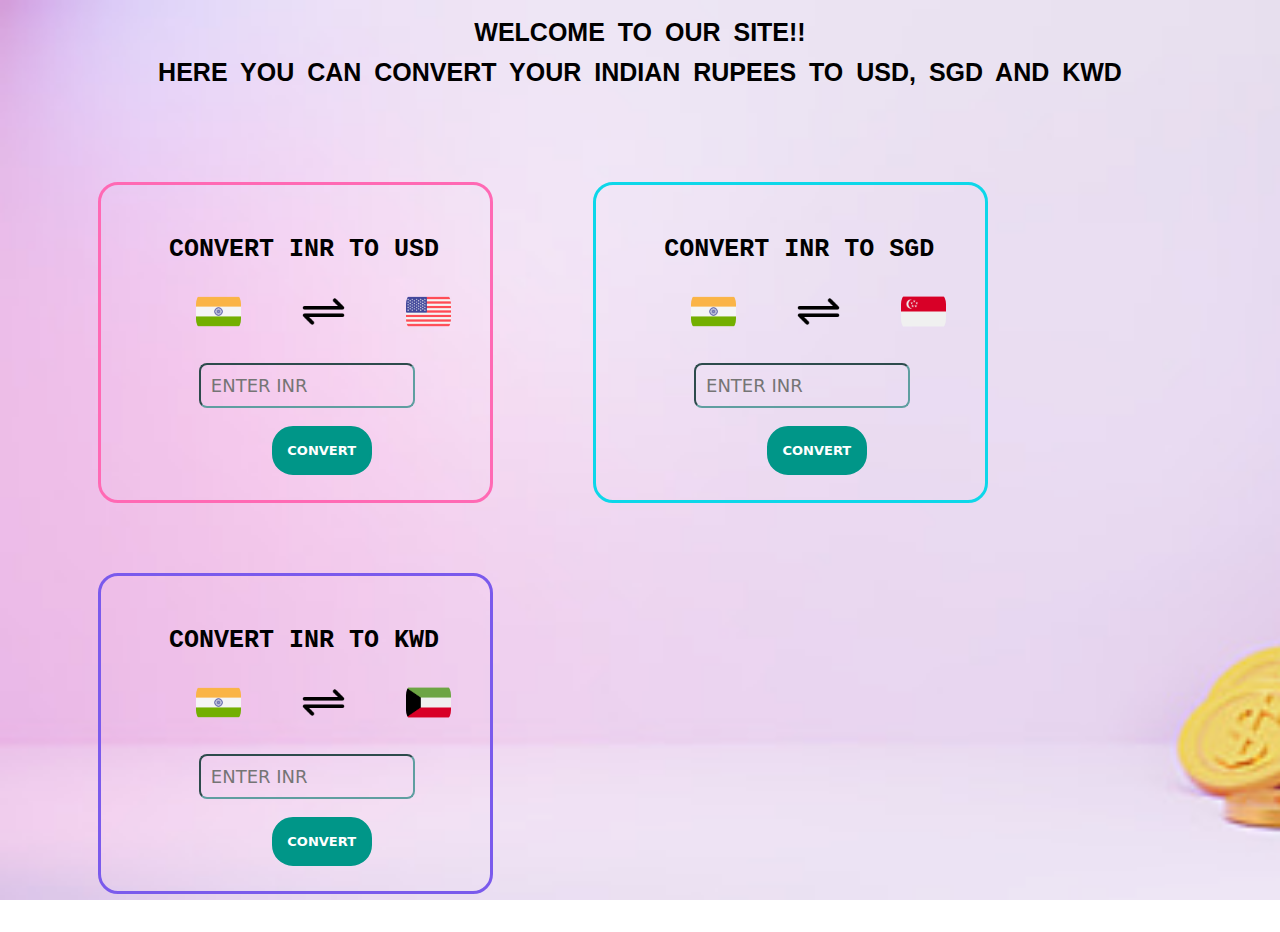
==== new fla_base/fla.html @ 67ea2731 "Add files via upload" ====
<!DOCTYPE html>
<html lang="en">
<head>
    <meta charset="UTF-8">
    <meta http-equiv="X-UA-Compatible" content="IE=edge">
    <meta name="viewport" content="width=device-width, initial-scale=1.0">
    <title>Currency convertor</title>
    <link rel="stylesheet" href="fla.css">
    <link rel="icon" type="image/x-icon" href="icon.png">
</head>
<body>
    <p class="intro">WELCOME TO OUR SITE!!<br>HERE YOU CAN CONVERT YOUR INDIAN RUPEES TO USD, SGD AND KWD</p>
    <div class="flex">

    <!-- INR TO USD -->
    <div class="container">
        <div class="box">
        <header>
            <p class="head">CONVERT INR TO USD</p>
        </header>
        <div class="img">
            <img src="ind1.png" alt="INDIA FLAG" id="india" height="40px" width="40px">
            <img src="arrow.png" alt="ARROW" id="arrow" height="30px" width="35px">
            <img src="usa1.png" alt="USA FLAG" id="america" height="40px" width="40px">
        </div>
        <p id="amer"></p>
        <div class="select">
            <input type="number" placeholder="ENTER INR" id="inr">
        </div>
        <div class="btn">
            <button class="button" onclick="convertusd()">CONVERT</button>
        </div>
    </div>
    </div>

    <!-- INR TO SGD -->
        <div class="con1">
                <div class="box">
                <header>
                    <p class="head">CONVERT INR TO SGD</p>
                </header>
                <div class="img">
                    <img src="ind1.png" alt="INDIA FLAG" id="india" height="40px" width="40px">
                    <img src="arrow.png" alt="ARROW" id="arrow" height="30px" width="35px">
                    <img src="singapore.png" alt="SINGAPORE FLAG" id="singa" height="40px" width="40px">
                </div>
                <p id="sing"></p>
                <div class="select">
                    <input type="number" placeholder="ENTER INR" id="inr1">
                </div>
                <div class="btn">
                    <button class="button" onclick="convertsgd()">CONVERT</button>
                </div>
                </div>
        </div>

    <!-- INR TO KWD -->

    <div class="con2">
        <div class="box">
        <header>
            <p class="head">CONVERT INR TO KWD</p>
        </header>
        <div class="img">
            <img src="ind1.png" alt="INDIA FLAG" id="india" height="40px" width="40px">
            <img src="arrow.png" alt="ARROW" id="arrow" height="30px" width="35px">
            <img src="kuwait.png" alt="KUWAIT FLAG" id="kuwa" height="40px" width="40px">
        </div>
        <p id="kuwait"></p>
        <div class="select">
            <input type="number" placeholder="ENTER INR" id="inr2">
        </div>
        <div class="btn">
            <button class="button" onclick="convertkwd()">CONVERT</button>
        </div>
        </div>
    </div>
    </div>
    <script src="fla.js"></script>
</body>
</html>
---- new fla_base/fla.css ----
*{
    font-family: system-ui, -apple-system, BlinkMacSystemFont, 'Segoe UI', Roboto, Oxygen, Ubuntu, Cantarell, 'Open Sans', 'Helvetica Neue', sans-serif;
    background-image:url("bg.jpg");
    background-repeat: no-repeat;
    background-attachment: fixed;
    background-size: cover;
}
.intro{
    font-family:sans-serif;
    font-size:25px;
    text-align: center;
    font-weight: bold;
    line-height: 40px;
    margin-top: 12px;
    color:black;
    word-spacing: 6px;
}
.flex{
    display: flex;
    margin-left: 50px;
    margin-top: 50px;
}
.container{
    margin: 30px;
    margin-top: 40px;
    border: 3px solid #FF69B4;
    padding-left: 25px;
    padding-top: 25px;
    padding-bottom: 25px;
    width: 30%;
    height: auto;
    border-radius: 20px;
    margin-left: 40px;
    margin-right: 60px;
    box-shadow: 2px #009688;
}
.container:hover{
    color:#4315da;
    border: 5px dotted #FF69B4;
}
.con1{
    margin: 30px;
    margin-top: 40px;
    border: 3px solid rgb(13, 215, 233);
    padding-left: 25px;
    padding-top: 25px;
    padding-bottom: 25px;
    width: 30%;
    height:30%;
    border-radius: 20px;
    margin-left: 40px;
    margin-right: 60px;
    box-shadow: 12px #009688;
}
.con1:hover{
    color: #a91cd0;
    border: 5px dotted rgba(13,215,233);
}
.con2{
    margin: 30px;
    margin-top: 40px;
    border: 3px solid rgb(122, 90, 236);
    padding-left: 25px;
    padding-top: 25px;
    padding-bottom: 25px;
    width: 30%;
    height:30%;
    border-radius: 20px;
    margin-left: 40px;
    margin-right: 60px;
    box-shadow: 12px #7eade4;
}
.con2:hover{
    color: #f1a714;
    border: 5px dotted rgb(122, 90, 236);
}
.head{
    font-weight: 640;
    font-size: 25px;
    font-family:monospace;
    text-align: center;
}
#amer,#sing,#kuwait{
    font-size: 25px;
    font-weight: 640;
    color:black;
    text-shadow:white;
    text-align: center;
    text-decoration: solid;
    word-spacing: 5px;
}
.select{
    margin-top: 15px;
    margin-bottom: 18px;
    line-height: 8px;
    width: 50%;
}
#inr,#inr1,#inr2{
    border-color: cadetblue;
    color: black;
    border-radius: 8px;
    padding-left: 10px;
    padding-top: 10px;
    padding-bottom: 10px;
    font-size: 18px;
    box-shadow: turquoise;
    width: 200px;
    margin-left: 40%;
    

}
#inr:hover{
    border-color:turquoise;
 

}
#inr1:hover{
    border-color:turquoise;

}
#inr2:hover{
    border-color:turquoise;

}
#india{
    margin-left: 70px;
    margin-right: 25px;
    border-radius: 15px;
}
#arrow{
    margin-left: 30px;
    margin-right: 25px;
}
#america,#kuwa,#singa{
    margin-left: 30px;
    margin-right: 25px;
    border-radius: 15px;
}
.button{
    width: 100px;
    padding: 15px 0;
    text-align: center;
    margin-left: 40%;
    border-radius: 21px;
    font-weight: bold;
    border: 2px solid #009688;
    background:transparent;
    color:white;
    cursor:pointer;
    overflow: hidden;
    background-color: #009688;
  

}
.button:hover{
    background-color: #04a55f;
    color: white;
    
}



/* For devices 360px to 528px(PHONES POTRAIT) */

@media (min-width:360px),(max-width:528px)
{
    .head{
        font-size: 16px;
        text-align: center;
    }
    .flex{
        display: flex;
    }
    #inr,#inr1,#inr2{
      
        border-radius: 8px;
        padding-left: 5px;
        padding-top: 10px;
        padding-bottom: 10px;
        font-size: 12px;
        width: 65px;
        margin-left:1%;
    }
    .button{
        width: 50px;
        padding: 15px 0;
        text-align: center;
        margin-left:10%;
        border-radius: 14px;
        font-size:10px;
    }
    #india{
        margin-left: 0px;
        margin-right: 0px;
        width: 25px;
        height: 25px; 
    }
    #arrow{
        margin-left: 0px;
        margin-right: 0px;
        width: 25px;
        height: 25px; 
    }
    #america,#kuwa,#singa{
        margin-left: 0px;
        margin-right: 0px;
        width: 25px;
        height: 25px; 
    }
}





/* @media (max-width:768px)
{
    .flex{
        flex-wrap: wrap;
    }
    #inr,#inr1,#inr2{
        border-color: cadetblue;
        color: black;
        border-radius: 8px;
        padding-left: 10px;
        padding-top: 10px;
        padding-bottom: 10px;
        font-size: 13px;
        width: 100px;
        margin-left:10%;
    }
    .button{
        width: 50px;
        padding: 15px 0;
        text-align: center;
        margin-left: 30%;
        border-radius: 14px;
        font-weight: bold;
        font-size:10px;
        border: 2px solid #009688;
        background:transparent;
        color:white;
        cursor:pointer;
        overflow: hidden;
        background-color: #009688;
    }
    .button:hover{
        background-color: #04a55f;
        color: white;
    }
    #india{
        margin-left: 2px;
        margin-right: 1px;     
    }
    #arrow{
        margin-left: 0px;
        margin-right: 1px;
    }
    #america,#kuwa,#singa{
        margin-left: 0px;
        margin-right: 0px;
    }

} */


/* 
@media (width:1024px)
{
    .flex{
        flex-wrap: flex;
    }
    #inr,#inr1,#inr2{
      
        border-radius: 8px;
        padding-left: 10px;
        padding-top: 10px;
        padding-bottom: 10px;
        font-size: 15px;
        width: 120px;
        margin-left:20%;
    }
    .button{
        width: 70px;
        padding: 15px 0;
        text-align: center;
        margin-left: 30%;
        border-radius: 14px;
        font-size:10px;
    }
    #india{
        margin-left: 20px;
        margin-right: 10px;     
    }
    #arrow{
        margin-left: 10px;
        margin-right: 18px;
    }
    #america,#kuwa,#singa{
        margin-left: 2px;
        margin-right: 4px;
    }
}
*/






@media (min-width:769px),(max-width:890)
{
    .head{
        font-size: 19px;
        margin-right: 8px;
    }
    .flex{
        flex-wrap: wrap;
    }
    #inr,#inr1,#inr2{
      
        border-radius: 8px;
        padding-left: 1px;
        padding-top: 10px;
        padding-bottom: 10px;
        font-size: 15px;
        width: 120px;        
        margin-left:25%;
    }
    .button{
        width: 80px;
        padding: 15px 0;
        text-align: center;
        margin-left: 27%;
        border-radius: 14px;
        font-size:13px;
    }
    #india{
        margin-left: 8px;
        margin-right: 7px;
        border-radius: 80%;
        width: 45px;
        height: 45px; 
    }
    #arrow{
        margin-left: 15px;
        margin-right: 7px;
        width: 45px;
        height: 45px;
    }
    #america,#kuwa,#singa{
        margin-left: 15px;
        margin-right: 10px;
        border-radius: 80%;
        width: 45px;
        height: 45px;
    }
}

@media (min-width:891px),(max-width:1275px)
{
    .head{
        font-size: 23px;
        margin-right: 8px;
    }
    .flex{
       display: flex;
    }
    #inr,#inr1,#inr2{
      
        border-radius: 8px;
        padding-left: 1px;
        padding-top: 10px;
        padding-bottom: 10px;
        font-size: 16px;
        width: 200px;        
        margin-left:30%;
    }
    .button{
        width: 80px;
        padding: 15px 0;
        text-align: center;
        margin-left: 40%;
        border-radius: 14px;
        font-size:13px;
    }
    #india{
        margin-left: 40px;
        margin-right: 15px;
        border-radius: 80%;
        width: 45px;
        height: 45px; 
    }
    #arrow{
        margin-left: 40px;
        margin-right: 15px;
        width: 45px;
        height: 45px;
    }
    #america,#kuwa,#singa{
        margin-left: 45px;
        margin-right: 15px;
        border-radius: 80%;
        width: 45px;
        height: 45px;
    }
} 
@media (min-width:1276px)
{
    .head{
        font-weight: 640;
        font-size: 25px;
        font-family:monospace;
        text-align: center;
    }
    .flex{
        display: flex;
        margin-left: 50px;
        margin-top: 50px;
    }
    #amer,#sing,#kuwait{
        font-size: 25px;
        font-weight: 640;
        color:black;
        text-shadow:white;
        text-align: center;
        text-decoration: solid;
        word-spacing: 5px;
    }
    #inr,#inr1,#inr2{
        border-color: cadetblue;
        color: black;
        border-radius: 8px;
        padding-left: 10px;
        padding-top: 10px;
        padding-bottom: 10px;
        font-size: 18px;
        box-shadow: turquoise;
        width: 200px;
        margin-left: 40%;
        
    
    }
    #india{
        margin-left: 70px;
        margin-right: 25px;
        border-radius: 15px;
    }
    #arrow{
        margin-left: 30px;
        margin-right: 25px;
    }
    #america,#kuwa,#singa{
        margin-left: 30px;
        margin-right: 25px;
        border-radius: 15px;
    }
    .button{
        width: 100px;
        padding: 15px 0;
        text-align: center;
        margin-left: 40%;
        border-radius: 21px;
        font-weight: bold;
        border: 2px solid #009688;
        background:transparent;
        color:white;
        cursor:pointer;
        overflow: hidden;
        background-color: #009688;
      
    }
}
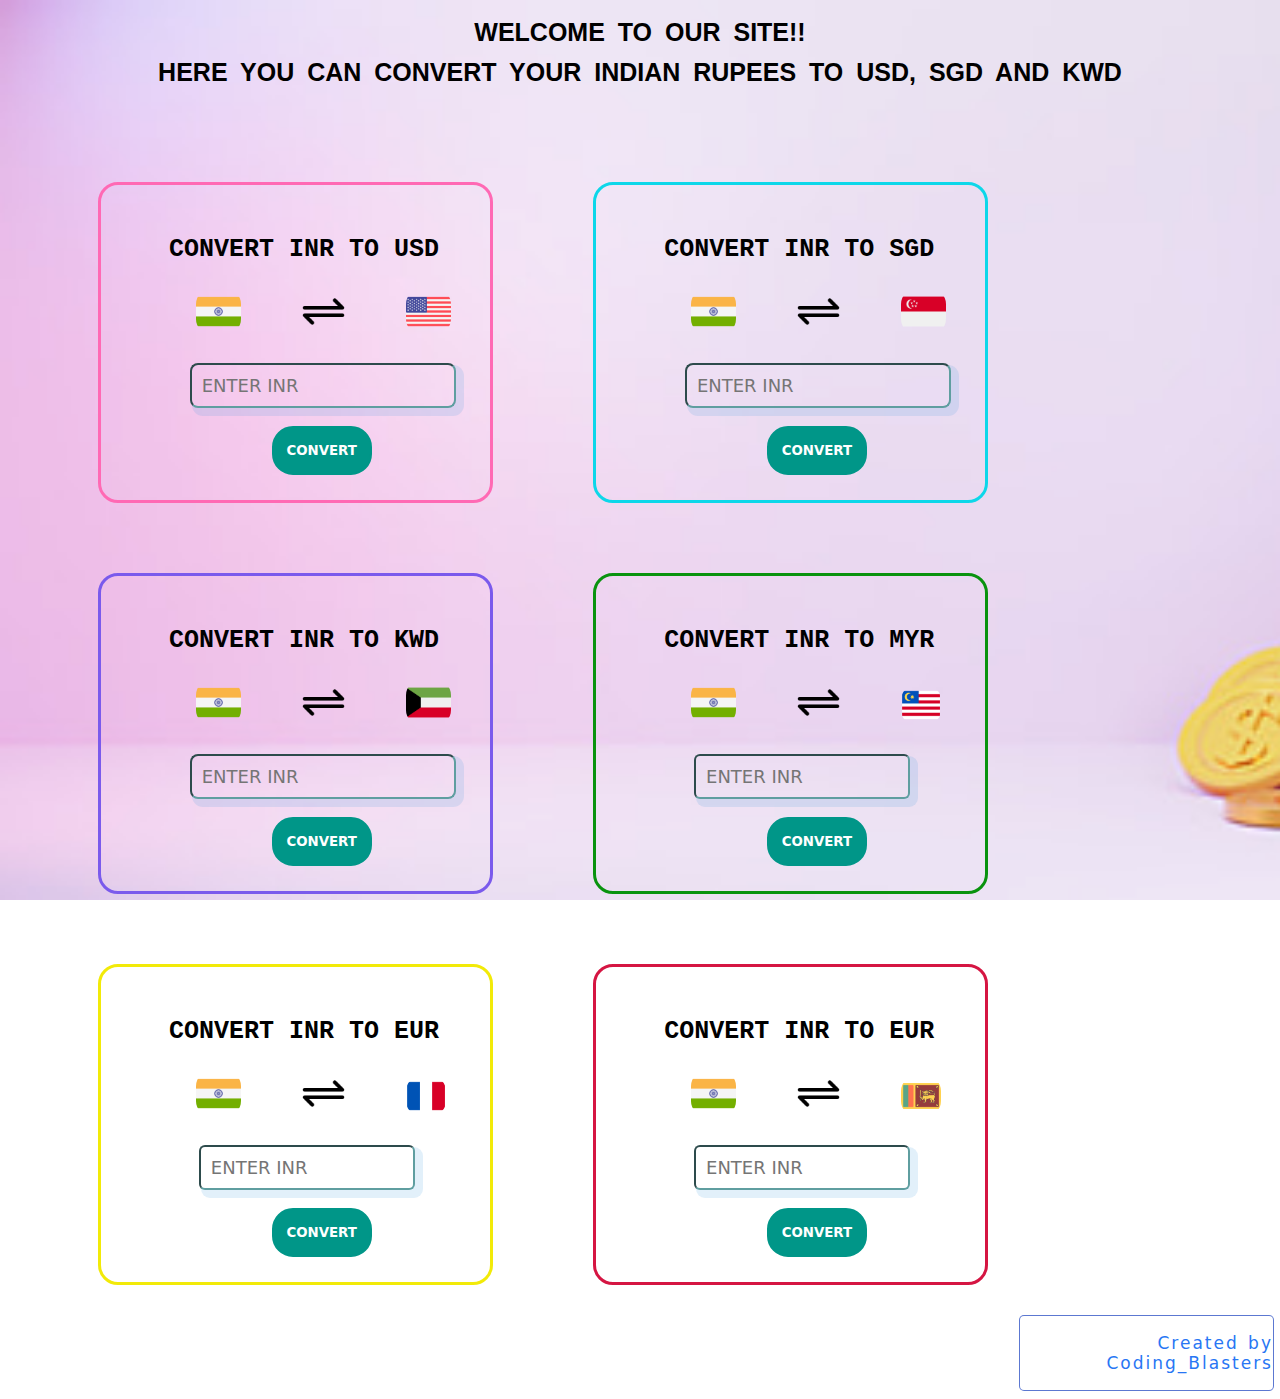
==== commit 9064d722: "Add files via upload" ====
--- a/new fla_base/fla.html
+++ b/new fla_base/fla.html
@@ -28,7 +28,7 @@
             <input type="number" placeholder="ENTER INR" id="inr">
         </div>
         <div class="btn">
-            <button class="button" onclick="convertusd()">CONVERT</button>
+            <button class="button1" onclick="convertusd()">CONVERT</button>
         </div>
     </div>
     </div>
@@ -49,7 +49,7 @@
                     <input type="number" placeholder="ENTER INR" id="inr1">
                 </div>
                 <div class="btn">
-                    <button class="button" onclick="convertsgd()">CONVERT</button>
+                    <button class="button2" onclick="convertsgd()">CONVERT</button>
                 </div>
                 </div>
         </div>
@@ -71,11 +71,81 @@
             <input type="number" placeholder="ENTER INR" id="inr2">
         </div>
         <div class="btn">
-            <button class="button" onclick="convertkwd()">CONVERT</button>
+            <button class="button3" onclick="convertkwd()" onkeypress="enterKeyPressed(event)">CONVERT</button>
         </div>
         </div>
     </div>
+
+    <!-- INR TO RINNGIT -->
+
+    <div class="con3">
+        <div class="box">
+        <header>
+            <p class="head">CONVERT INR TO MYR</p>
+        </header>
+        <div class="img">
+            <img src="ind1.png" alt="INDIA FLAG" id="india" height="40px" width="40px">
+            <img src="arrow.png" alt="ARROW" id="arrow" height="30px" width="35px">
+            <img src="malaysia.png" alt="MALAYSIA FLAG" id="malay" height="40px" width="40px">
+        </div>
+        <p id="malaysia"></p>
+        <div class="select">
+            <input type="number" placeholder="ENTER INR" id="inr3">
+        </div>
+        <div class="btn">
+            <button class="button4" onclick="convertmyr()">CONVERT</button>
+        </div>
+        </div>
     </div>
+
+    <!-- INR TO EURO -->
+
+    <div class="con4">
+        <div class="box">
+        <header>
+            <p class="head">CONVERT INR TO EUR</p>
+        </header>
+        <div class="img">
+            <img src="ind1.png" alt="INDIA FLAG" id="india" height="40px" width="40px">
+            <img src="arrow.png" alt="ARROW" id="arrow" height="30px" width="35px">
+            <img src="france.png" alt="FRANCE FLAG" id="france" height="40px" width="40px">
+        </div>
+        <p id="euro"></p>
+        <div class="select">
+            <input type="number" placeholder="ENTER INR" id="inr4">
+        </div>
+        <div class="btn">
+            <button class="button5" onclick="converteur()">CONVERT</button>
+        </div>
+        </div>
+    </div>
+
+        <!-- INR TO LKR -->
+
+        <div class="con5">
+            <div class="box">
+            <header>
+                <p class="head">CONVERT INR TO EUR</p>
+            </header>
+            <div class="img">
+                <img src="ind1.png" alt="INDIA FLAG" id="india" height="40px" width="40px">
+                <img src="arrow.png" alt="ARROW" id="arrow" height="30px" width="35px">
+                <img src="srilankan.png" alt="SRILANKAN FLAG" id="sri" height="40px" width="40px">
+            </div>
+            <p id="srilanka"></p>
+            <div class="select">
+                <input type="number" placeholder="ENTER INR" id="inr5">
+            </div>
+            <div class="btn">
+                <button class="button6" onclick="convertlkr()">CONVERT</button>
+            </div>
+            </div>
+        </div>
+
+    </div>
+    <footer class="foot">
+        <p>Created by Coding_Blasters</p>
+    </footer>
     <script src="fla.js"></script>
 </body>
 </html>--- a/new fla_base/fla.css
+++ b/new fla_base/fla.css
@@ -74,19 +74,74 @@
     color: #f1a714;
     border: 5px dotted rgb(122, 90, 236);
 }
+.con3{
+    margin: 30px;
+    margin-top: 40px;
+    border: 3px solid rgb(9, 147, 14);
+    padding-left: 25px;
+    padding-top: 25px;
+    padding-bottom: 25px;
+    width: 30%;
+    height:30%;
+    border-radius: 20px;
+    margin-left: 40px;
+    margin-right: 60px;
+    box-shadow: 12px #7eade4;
+}
+.con3:hover{
+    color: #14f169;
+    border: 5px dotted rgb(12, 235, 87);
+}
+.con4{
+    margin: 30px;
+    margin-top: 40px;
+    border: 3px solid rgb(242, 234, 8);
+    padding-left: 25px;
+    padding-top: 25px;
+    padding-bottom: 25px;
+    width: 30%;
+    height:30%;
+    border-radius: 20px;
+    margin-left: 40px;
+    margin-right: 60px;
+    box-shadow: 12px #7eade4;
+}
+.con4:hover{
+    color: #74711e;
+    border: 5px dotted rgb(242, 234, 8);
+}
+.con5{
+    margin: 30px;
+    margin-top: 40px;
+    border: 3px solid rgb(213, 21, 66);
+    padding-left: 25px;
+    padding-top: 25px;
+    padding-bottom: 25px;
+    width: 30%;
+    height:30%;
+    border-radius: 20px;
+    margin-left: 40px;
+    margin-right: 60px;
+    box-shadow: 12px #7eade4;
+}
+.con5:hover{
+    color: #39e30a;
+    border: 5px dotted rgb(242, 63, 8);
+}
 .head{
     font-weight: 640;
     font-size: 25px;
     font-family:monospace;
     text-align: center;
 }
-#amer,#sing,#kuwait{
+#amer,#sing,#kuwait,#malaysia,#euro,#srilanka
+{
     font-size: 25px;
     font-weight: 640;
-    color:black;
+    color:#28a0ce;
     text-shadow:white;
     text-align: center;
-    text-decoration: solid;
+    text-decoration:solid;
     word-spacing: 5px;
 }
 .select{
@@ -95,32 +150,37 @@
     line-height: 8px;
     width: 50%;
 }
-#inr,#inr1,#inr2{
+#inr,#inr1,#inr2,#inr3,#inr4,#inr5{
     border-color: cadetblue;
     color: black;
-    border-radius: 8px;
+    border-radius: 6px;
     padding-left: 10px;
     padding-top: 10px;
     padding-bottom: 10px;
     font-size: 18px;
-    box-shadow: turquoise;
+    box-shadow:5px 5px 0 3px rgba(56, 155, 220, 0.144);
     width: 200px;
     margin-left: 40%;
     
 
 }
 #inr:hover{
-    border-color:turquoise;
- 
-
+    border-color:palevioletred;
 }
 #inr1:hover{
     border-color:turquoise;
-
 }
 #inr2:hover{
-    border-color:turquoise;
-
+    border-color:rgba(17, 17, 117, 0.792);
+}
+#inr3:hover{
+    border-color:rgb(39, 183, 39);
+}
+#inr4:hover{
+    border-color:rgb(71, 156, 236);
+}
+#inr5:hover{
+    border-color:rgb(4, 137, 128);
 }
 #india{
     margin-left: 70px;
@@ -131,12 +191,12 @@
     margin-left: 30px;
     margin-right: 25px;
 }
-#america,#kuwa,#singa{
+#america,#kuwa,#singa,#malay,#france,#sri{
     margin-left: 30px;
     margin-right: 25px;
     border-radius: 15px;
 }
-.button{
+.button1,.button2,.button3,.button4,.button5,.button6{
     width: 100px;
     padding: 15px 0;
     text-align: center;
@@ -152,12 +212,44 @@
   
 
 }
-.button:hover{
+.button1:hover{
     background-color: #04a55f;
-    color: white;
-    
-}
-
+    color: white; 
+}
+.button2:hover{
+    background-color: #04a55f;
+    color: white; 
+}
+.button3:hover{
+    background-color: #04a55f;
+    color: white; 
+}
+.button4:hover{
+    background-color: #04a55f;
+    color: white; 
+}
+.button5:hover{
+    background-color: #04a55f;
+    color: white; 
+}
+.button6:hover{
+    background-color: #04a55f;
+    color: white; 
+}
+.foot{
+    color:rgb(40, 118, 244);
+    font-family: system-ui, -apple-system, BlinkMacSystemFont, 'Segoe UI', Roboto, Oxygen, Ubuntu, Cantarell, 'Open Sans', 'Helvetica Neue', sans-serif;
+    font-size: 17px;
+    border: 1px solid #3154c5ca;
+    width: 20%;
+    margin-left: 80%;
+    border-radius: 5px;
+}
+.foot p{
+    text-align: right;
+    word-spacing: 2px;
+    letter-spacing: 2px;
+}
 
 
 /* For devices 360px to 528px(PHONES POTRAIT) */
@@ -169,7 +261,7 @@
         text-align: center;
     }
     .flex{
-        display: flex;
+        flex-wrap: wrap;
     }
     #inr,#inr1,#inr2{
       
@@ -182,7 +274,7 @@
         margin-left:1%;
     }
     .button{
-        width: 50px;
+        width: 10px;
         padding: 15px 0;
         text-align: center;
         margin-left:10%;
@@ -436,8 +528,8 @@
         padding-bottom: 10px;
         font-size: 18px;
         box-shadow: turquoise;
-        width: 200px;
-        margin-left: 40%;
+        width: 250px;
+        margin-left: 35%;
         
     
     }
